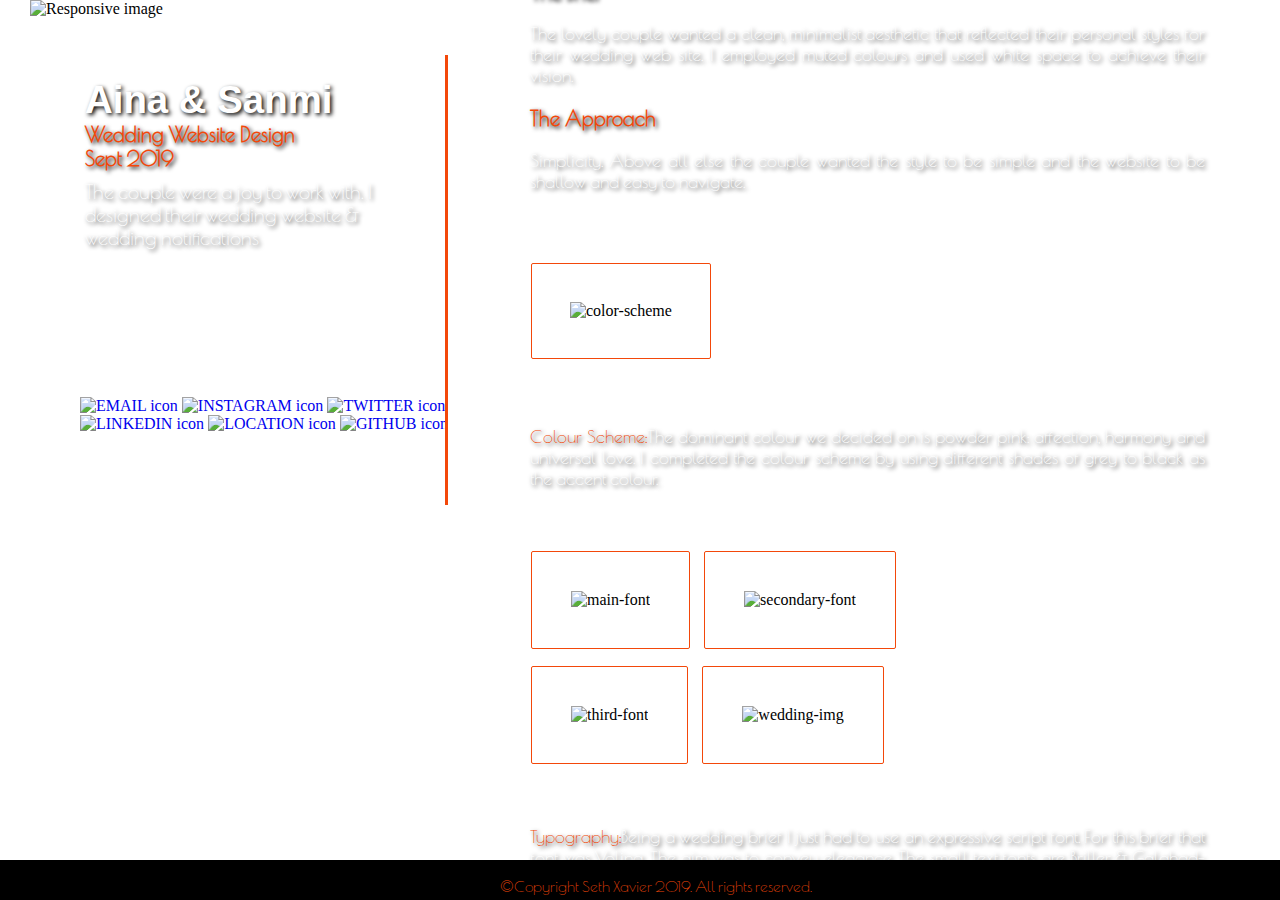
==== portfolio-aa/index.html @ 96f83c07 "initial commit" ====
<!doctype html>
<html lang="en">
	
<head>
<meta charset="utf-8">
<meta name="seth-xavier" content="Web development. Web design">
<meta name="google" content="nositelinkssearchbox" />
<meta http-equiv="cleartype" content="on">
<meta name = "viewport" content = "width = device-width, initial-scale=1, user-scalable=yes">
<meta http-equiv="refresh" content="300" />
<meta name="http-equiv" content="X-Robots-Tag : noindex, follow" />
	
<picture> 
  <source srcset="small.svg" type="image/png">
  
  <source srcset="medium.svg" media="(min-width: 768px)">
  
  <source srcset="large.svg" media="(min-width: 1200px)"> 
</picture>
	
<script>
    function openNav() {
    document.getElementById("mySidenav").style.width = "250px";
    }
                    
    function closeNav() {
    document.getElementById("mySidenav").style.width = "0";
    }
</script>
	
<title>Seth Xavier | Portfolio AA Page</title>
<link rel="stylesheet" href="../css/normalize.css">
<link rel="stylesheet" href="../css/main.css">
<link rel="stylesheet" href="https://use.typekit.net/hwf6nju.css">
<link rel="stylesheet" href="https://use.typekit.net/hwf6nju.css">
<link rel="stylesheet" href="https://use.typekit.net/hwf6nju.css">
<link rel="stylesheet" href="https://use.typekit.net/hwf6nju.css">
<link rel="stylesheet" href="https://use.typekit.net/hwf6nju.css">
<link rel="stylesheet" href="https://use.typekit.net/hwf6nju.css">
<link rel="stylesheet" href="https://use.typekit.net/hwf6nju.css">
<link href="https://fonts.googleapis.com/css?family=Poiret+One&display=swap" rel="stylesheet">
</head>

<body>
	<aa-header>
    	<div class="full-width2">
        	<div class="logo">
				<img src="https://i.postimg.cc/J0wY2XD3/sx-logo-tra.png" class="img-responsive" alt="Responsive image">
            </div>
            	<div class="navigation">
            		<div id="mySidenav" class="sidenav">
                	<a href="javascript:void(0)" class="closebtn" onclick="closeNav()">&times;</a>
                    <a href="../index.html#">Home</a>
                    <a href="../portfolio/index.html#">Portfolio</a>
               	</div>
                 	<span style="font-size:30px;cursor:pointer" onclick="openNav()">&#9776;</span>
             	</div>
			</div>
		
			<div class="aa-heading">
            	<h2 style="font-size:3vw">Aina &amp; Sanmi</h2>
				<h3 style="font-size:1.6vw">Wedding Website Design<br>Sept 2019</h3>
				<p style="font-style:1.6vw">The couple were a joy to work with. I<br>designed their wedding website &amp;<br>wedding notifications</p>
            </div>
		
			<div class="vl"></div>
		
			<div class="aa-container">
				<div class="aa-brief">
					<h3 style="font-size:1.6vw">The Brief</h3>
					<p style="font-size:1.4vw">The lovely couple wanted a clean, minimalist aesthetic that reflected their personal styles for their wedding web site. I employed muted colours and used white space to achieve their vision.</p>
				</div>
				
				<div class="aa-approach">
					<h3 style="font-size:1.6vw">The Approach</h3>
					<p style="font-size:1.4vw">Simplicity. Above all else the couple wanted the style to be simple and the website to be shallow and easy to navigate.</p>
					
				<div class="aacolor-scheme">
					<img src="https://i.postimg.cc/cLhPFmQQ/aa-scheme.png" class="img-responsive" alt="color-scheme">
				</div>
					
				<div class="text">
					<p style="font-size:1.4vw"><span>Colour Scheme:</span>The dominant colour we decided on is powder pink: affection, harmony and universal love. I completed the colour scheme by using different shades of grey to black as the accent colour.</p>
				</div>
					
				<div class="typo-column">
					<img src="https://i.postimg.cc/cLPJTwf4/typo2.png" class="img-responsive" alt="main-font">
					<img src="https://i.postimg.cc/1z5f8s0D/typo3.png" class="img-responsive" alt="secondary-font">
				</div>
					
				<div class="typo-columnb">
					<img src="https://i.postimg.cc/Dwb61b9F/typo4.png" class="img-responsive" alt="third-font">
					<img src="https://i.postimg.cc/0NVFvR0t/wedding-pic.png" class="img-responsive" alt="wedding-img">
				</div>
					
				<div class="text">
					<p style="font-size:1.4vw"><span>Typography:</span>Being a wedding brief I just had to use an expressive script font. For this brief that font was Volina. The aim was to convey elegance. The small text fonts are Briller &amp; Galahad-std, to convey minimalism.</p>
				</div>
					
				<div class="hero-column">
					<img src="https://i.postimg.cc/5yRHZDLz/into-inv.png" class="img-responsive" alt="intro-inv">
					<img src="https://i.postimg.cc/ydzn37y6/hero-img.png" class="img-responsive" alt="hero-img">
				</div>
					
				<div class="hero-columnb">
					<img src="https://i.postimg.cc/Y9ZGtHYM/mono1.png" class="img-responsive" alt="monograma">
					<img src="https://i.postimg.cc/jS3Rphzr/mono2.png" class="img-responsive" alt="monogramb">
				</div>
					
				<div class="text">
					<p style="font-size:1.4vw"><span>Imagery:</span>I picked one hero image for the website that best expresses what the couple felt and represents them accurately.</p>
				</div>
					
				<div class="aasite-imagery">
					<img src="https://i.postimg.cc/YSgNNTdX/wedding-home.png" class="img-responsive" alt="home-page">
					<img src="https://i.postimg.cc/wM3QNMZN/wedding-details.png" class="img-responsive" alt="details-page">
					<img src="https://i.postimg.cc/HkKnWx4K/registry-page.png" class="img-responsive" alt="registry-page">
					<img src="https://i.postimg.cc/TYDHNNND/rsvp-page.png" class="img-responsive" alt="rsvp-page">
				</div>
				</div>
				
				<div class="aa-website">
					<h3 style="font-size:1.6vw">Website Design</h3>
					<p style="font-size:1.4vw">The couple and I had sat down and agreed on what the website should look like and how easy they wanted the usability to be. Armed with this I went ahead to come up with a sitemap, concept and wireframes. These were shown to the couple for the final all clear then I went ahead and built the website.</p>
				</div>
				
				<div class="end-prod">
					<h3 style="font-size:1.6vw">The End Product</h3>
					<p style="font-size:1.4vw">It was great fun being a tiny part of this love story. The couple basically gave me broad outlines of what they wanted and trusted me to make them happy. They were happy, so was I!</p>
				</div>
			</div>
	
			<div class="aa-socials">
      			<ul>
            		<li><a href="mailto:hi@seth-xavier.com?subject=hi"><img src="https://i.postimg.cc/XYvnkrR1/email-small.png" alt="EMAIL icon" class="responsive"/></a></li>
                	<li><a href="https://www.instagram.com/sethixavier/"><img src="https://i.postimg.cc/d3MxDfFc/instagram-small.png" alt="INSTAGRAM icon" class="responsive"/></a></li>
                	<li><a href="https://twitter.com/SethIXavier"><img src="https://i.postimg.cc/PxckyKkS/twitter-small.pngg" alt="TWITTER icon" class="responsive"/></a></li>
                	<li><a href="https://www.linkedin.com/in/seth-xavier-8b396218b/"><img src="https://i.postimg.cc/vm7FR96v/linkedin-small.png" alt="LINKEDIN icon" class="responsive"/></a></li>
                	<li><a href="https://www.google.com/maps/place/Mall+of+the+Emirates/@25.118107,55.1984193,17z/data=!3m1!4b1!4m5!3m4!1s0x3e5f6bbf14ecb6af:0x637f6b87f08b83c7!8m2!3d25.118107!4d55.200608"><img src="https://i.postimg.cc/FKxrywGm/location-small.png" alt="LOCATION icon" class="responsive"/></a></li>
                	<li><a href="https://github.com/SethIXavier"><img src="https://i.postimg.cc/SNrj72KH/github-small.png" alt="GITHUB icon" class="responsive"/></a></li>
            	</ul>
			</div>
		</aa-header>
		
    	<div class="footer">
    		<p style="font-size:1.2vw">&#169;Copyright Seth Xavier 2019. All rights reserved.</p>
    	</div>
</body>
</html>
---- css/main.css ----
@charset "utf-8";
/* CSS Document */

/***** BASE STYLES *****/

input[type=text], select, textarea {
    width: 100%;
    padding: 8px;
    border: 1.5px solid #f3480a;
    border-radius: 4px;
    box-sizing: border-box;
    margin-top: 3px;
    margin-bottom: 3px;
    resize: vertical;
	background-color: transparent;
	color: white;
}
input[type=submit] {
    background-color: #f3480a;
    color: black;
    padding: 12px 50px;
    border: none;
    border-radius: 4px;
    cursor: pointer;
}
input[type=submit]:hover {
    background-color: white;
}

.sidenav {
    height: 100%;
    width: 0;
    position: fixed;
    z-index: 1;
    top: 0;
    right: 0;
    background-color: rgb(0,0,0);
	background-color: rgba(0,0,0, 0.8);
    overflow-x: hidden;
    transition: 0.5s;
    padding-top: 10px; 
}
.sidenav a {
    font-family: 'Poiret One', cursive;
    padding: 8px 8px 8px 25px;
    text-decoration: none;
    font-size: 25px;
    color: rgb(243, 72, 10);
    display: block;
    transition: 0.3s;
    font-weight: bold;
} 
.sidenav a:hover {
    color: white;
}
.navigation span {
    color: rgb(243, 72, 10);
    float: right;
    margin: -90px 20px;
} 

/***** HEADER STYLES *****/

header {
	width: 100%;
	height: 100%;
	background: url("https://i.postimg.cc/NffJ4wGg/background.png") center center no-repeat; 
	display: block;
    overflow: scroll;
	position: absolute;
    top: 0;
    left: 0;
}
service-header, contact-header, about-header, portfolio-header, wholebean-header, aa-header, church-header, sx-header {
	width: 100%;
	height: 100%;
	background: url("https://i.postimg.cc/NffJ4wGg/background.png") center center no-repeat; 
	display: block;
    overflow: scroll;
	position: absolute;
    top: 0;
    left: 0;
}

.logo img {
	top: 0;
	left: 10px;
	margin: -77px 30px;
}

.service-heading h2, .portfolio-heading h2, .about-heading h2, .contact-heading h2 {
    font-family: 'neuropol-nova', sans-serif;
    font-size: 36px;
    color: white;
    margin: 60px 85px;
    text-shadow: 2px 2px 4px #000000;   
}
.wholebean-heading h2, .aa-heading h2, .church-heading h2, .sx-heading h2 {
	font-family: 'neuropol-nova', sans-serif;
    font-size: 24px;
    color: white;
    margin: 60px 85px;
    text-shadow: 2px 2px 4px #000000;
}

/***** MAIN STYLES *****/

.intro h2 {
    font-family: canada-type-gibson, sans-serif;
    font-size: 250px;
    font-weight: bold;
    margin: -315px 0;
    color: white;
	right: 0;
    text-shadow: 2px 2px 4px #000000;
    line-height: 40px;
	position: absolute;
	padding: 10px 610px;
}

.vl {
  	border-left: 3px solid #f3480a;
  	height: 450px;
  	position: absolute;
  	left: 35%;
  	margin-left: -3px;
  	top: 55px;
	float: left;
}

.coding-icon p, .design-icon p {
    font-family: 'Poiret One', cursive;
    font-size: 22px;
    margin: 0px 100px;
    text-align: justify;
    color: white;
	font-weight: bold;
    text-shadow: 2px 2px 2px #000000;
	
}
.coding-list ul li, .design-list ul li { 	
	font-family: 'Poiret One', cursive;
    font-size: 20px;
    margin: 0px 60px;
    text-decoration: none;
    list-style: none;
    color: #f3480a;
}

.about-top p {
    font-family: 'Poiret One', cursive;
    font-size: 22px;
    margin: 0px 100px;
    color: white; 
    text-align: justify;
    clear: both;
	font-weight: bold;
    text-shadow: 2px 2px 2px #000000;
}
.about-mid p {
    font-family: 'Poiret One', cursive;
    font-size: 22px;
    margin: 0px 100px;
    color: white; 
    text-align: justify;
    float: left;
	font-weight: bold;
    text-shadow: 2px 2px 2px #000000;
}
.about-mid img {
    margin: -80px -80px;
    float: right;
    width: 60%;
    height: 60%;
}

.contact-main h3 {
	font-family: 'Poiret One', cursive;
	font-size: 24px;
    font-weight: bold;
	text-shadow: 2px 2px 4px #000000;
	color: #f3480a;
	margin: 0px 100px;
}
.contact-main p {
	font-family: 'Poiret One', cursive;
    font-size: 22px;
	text-align: justify;
    color: white;
    text-shadow: 2px 2px 2px #000000;
	margin: 0px 100px;
}

.wholebean-heading h3, .aa-heading h3, .church-heading h3, .sx-heading h3 {
	font-family: 'Poiret One', cursive;
	font-size: 24px;
    font-weight: bold;
	text-shadow: 2px 2px 4px #000000;
	color: #f3480a;
	margin: -60px 85px;
}
.wb-brief h3, .wb-approach h3, .end-prod h3, .aa-brief h3, .aa-approach h3, .church-brief h3, .church-approach h3, .sx-brief h3, .sx-approach h3, .aa-website h3 {
	font-family: 'Poiret One', cursive;
	font-size: 24px;
    font-weight: bold;
	text-shadow: 2px 2px 4px #000000;
	color: #f3480a;
	margin: -60px 85px;
}

.wholebean-heading p, .aa-heading p, .church-heading p, .sx-heading p {
	font-family: 'Poiret One', cursive;
	font-size: 20px;
    font-weight: normal;
	text-shadow: 2px 2px 4px #000000;
	color: white;
	text-align: justify;
	padding: 50px 85px;
	left: 0;
}
.wb-brief p, .wb-approach p, .end-prod p, .aa-brief p, .aa-approach p, .church-brief p, .church-approach p, .sx-brief p, .sx-approach p, .aa-website p {
	font-family: 'Poiret One', cursive;
	font-size: 18px;
    font-weight: normal;
	text-shadow: 2px 2px 4px #000000;
	color: white;
	text-align: justify;
	margin: 10px 85px;
	padding: 70px 0;
	left: 0;
}

.text {
	padding: 1px 0;
	margin: -5px 0;
}

.wb-approach p span, .aa-approach p span, .church-approach p span, .sx-approach p span {
	color: #f3480a;
}

.container {
	width: 845px;
	padding: 10px 10px;
	float: right;
	margin-top: -215px;
	margin-bottom: 30px;
}
.contact-container {
	width: 850px;
	padding: 10px 10px;
	float: right;
	margin-top: -255px;	
}
.form-container {
	width: 650px;
	padding: 10px 10px;
	float: right;
	margin: -160px 100px;
	margin-bottom: 30px;
}
.about-container {
	width: 845px;
	padding: 10px 10px;
	float: right;
	margin-top: -250px;	
	margin-bottom: 30px;
}
.portfolio-container {
	width: 845px;
	padding: 10px 10px;
	float: right;
	margin-top: -240px;
	margin: -260px -120px;
	margin-bottom: 30px;
}
.wholebean-container {
	width: 845px;
	padding: 10px 10px;
	float: right;
	margin: -315px -20px;
	margin-bottom: 30px;
}
.aa-container {
	width: 845px;
	padding: 10px 10px;
	float: right;
	margin: -290px -20px;
	margin-bottom: 30px;
}
.church-container {
	width: 845px;
	padding: 10px 10px;
	float: right;
	margin: -355px -20px;
	margin-bottom: 30px;
}
.sx-container {
	width: 845px;
	padding: 10px 10px;
	float: right;
	margin: -410px -20px;
	margin-bottom: 30px;
	
}

.countup {
	text-align: center;
  	margin: -30px 0px;
	margin-bottom: 30px;
}
.countup .timeel {
  	display: inline-block;
  	background: transparent;
  	margin: 0;
  	color: white;
  	min-width: 2rem;
  	margin-left: 13px;
  	border-radius: 0 0 0 0;
	font-family: 'Poiret One', cursive;
    font-size: 72px;
    text-shadow: 2px 2px 4px #000000;
	font-weight: bold;
}
.countup span[class*="timeRef"] {
  	border-radius: 0 0 0 0;
  	margin-left: 0;
  	background: transparent;
  	color: #f3480a;
	font-family: 'Poiret One', cursive;
    font-size: 28px;
	font-weight: bold;
    text-shadow: 2px 2px 4px #000000;
}

.skills {
	width: 500px;
	margin: 60px auto;
	color: white;
	margin-top: -220px;
	font-family: 'Poiret One', cursive;
	list-style: none;
	padding: 0;
	font-size: 18px;
}
.skills li {
	margin: 20px 0;
}
.bar {
	background: white;
	display: block;
	height: 2px;
	border: 1px solid rgba(0,0,0,0,3);
	border-radius: 3px;
	overflow: hidden;
	box-shadow: 0 0 10px #f3480a; 
}
.bar span {
	height: 2px;
	float: left;
	background: #f3480a;
}
.html {
	width: 90%;
	animation: html 5s;
}
.css3 {
	width: 90%;
	animation: css 5s;
}
.javascript {
	width: 50%;
	animation: javascript 5s;
}
.photoshop {
	width: 85%;
	animation: photoshop 5s;
}
.illustrator {
	width: 80%;
	animation: illustrator 5s;
}
.indesign {
	width: 75%;
	animation: indesign 5s;
}

@keyframes html {
	0%{
		width: 0%;
	}
	100%{
		width: 90%;
	}
}
@keyframes css {
	0%{
		width: 0%;
	}
	100%{
		width: 90%;
	}
}
@keyframes javascript {
	0%{
		width: 0%;
	}
	100%{
		width: 50%;
	}
}
@keyframes photoshop {
	0%{
		width: 0%;
	}
	100%{
		width: 85%;
	}
}
@keyframes illustrator {
	0%{
		width: 0%;
	}
	100%{
		width: 80%;
	}
}
@keyframes indesign {
	0%{
		width: 0%;
	}
	100%{
		width: 75%;
	}
}

.logo-column, .wbcolor-scheme, .aacolor-scheme, .typo-column, .typo-columnb, .icon-column, .icon-columnb, .hero-column, .hero-columnb, .churchlogo-column, .churchcolor-scheme, .churchicon-column, .sxcolor-scheme, .sxicon-column {
	margin: 0 81px;
	padding: 1px 0;
	margin-bottom: 5px;
	margin-top: 5px;
}
.aasite-imagery {
	margin: 0px 81px;
	padding: 1px 0;
	margin-bottom: 105px;
	margin-top: -30px;
}

.home-column img {
	margin: 0px 150px;
	margin-top: -80px;
}

.column img {
  	margin-top: 8px;
  	vertical-align: middle;
	border: 1px solid #f3480a;
  	border-radius: 2px;
  	padding: 18px;
	margin: 10px 10px;
}
.logo-column img {
  	vertical-align: middle;
	border: 1px solid #f3480a;
  	border-radius: 2px;
  	padding: 39px;
	margin: -20px 5px;
}
.wbcolor-scheme img {
  	vertical-align: middle;
	border: 1px solid #f3480a;
  	border-radius: 2px;
	padding: 36px;
	margin: -10px 5px;
}
.aacolor-scheme img {
  	vertical-align: middle;
	border: 1px solid #f3480a;
  	border-radius: 2px;
	padding: 38px;
	margin: -10px 5px;
	margin-bottom: -15px;
}
.icon-column img {
  	vertical-align: middle;
	border: 1px solid #f3480a;
  	border-radius: 2px;
  	padding: 24px;
	margin: -20px 5px;
}
.icon-columnb img {
  	vertical-align: middle;
	border: 1px solid #f3480a;
  	border-radius: 2px;
  	padding: 24px;
	margin: 50px 5px;
	margin-bottom: -20px;
}
.typo-column img {
  	vertical-align: middle;
	border: 1px solid #f3480a;
  	border-radius: 2px;
  	padding: 39px;
	margin: -20px 5px;
}
.typo-columnb img {
  	vertical-align: middle;
	border: 1px solid #f3480a;
  	border-radius: 2px;
  	padding: 39px;
	margin: 30px 5px;
	margin-bottom: -20px;
}
.hero-column img {
  	vertical-align: middle;
	border: 1px solid #f3480a;
  	border-radius: 2px;
  	padding: 24px;
	margin: -20px 5px;
}
.hero-columnb img {
  	vertical-align: middle;
	border: 1px solid #f3480a;
  	border-radius: 2px;
  	padding: 24px;
	margin: 45px 5px;
	margin-bottom: -20px;
}
.aasite-imagery img {
  	vertical-align: middle;
	border: 1px solid #f3480a;
  	border-radius: 2px;
  	padding: 60px;
	margin: 10px 5px;
}
.churchlogo-column img {
	vertical-align: middle;
	border: 1px solid #f3480a;
  	border-radius: 2px;
  	padding: 39px;
	margin: -20px 5px;
}
.churchcolor-scheme img {
	vertical-align: middle;
	border: 1px solid #f3480a;
  	border-radius: 2px;
	padding: 38px;
	margin: -20px 5px;
}
.churchicon-column img {
	vertical-align: middle;
	border: 1px solid #f3480a;
  	border-radius: 2px;
	padding: 24px;
	margin: -10px 5px;
	margin-bottom: 110px;
}
.sxcolor-scheme img {
	vertical-align: middle;
	border: 1px solid #f3480a;
  	border-radius: 2px;
	padding: 24px;
	margin: -10px 5px;
}
.sxicon-column img {
	vertical-align: middle;
	border: 1px solid #f3480a;
  	border-radius: 2px;
	padding: 39px;
	margin: -10px 5px;
	margin-bottom: 110px;
}

/***** BOTTOM STYLES *****/

.socials ul {
    list-style: none;
    word-spacing: .5px;
    margin: -90px 50px;
    text-align: left;
	margin-bottom: 30px;
}
.service-socials ul, .contact-socials ul, .about-socials ul, .portfolio-socials ul {
    list-style: none;
    word-spacing: .1px;
    margin: 240px 40px;
    text-align: left;
}
.wholebean-socials ul {
	list-style: none;
    word-spacing: .1px;
    margin: 75px 40px;
    text-align: left;
}
.aa-socials ul {
	list-style: none;
    word-spacing: .1px;
    margin: 98px 40px;
    text-align: left;
}
.church-socials ul {
	list-style: none;
    word-spacing: .1px;
    margin: 35px 40px;
    text-align: left;
}
.sx-socials ul {
	list-style: none;
    word-spacing: .1px;
    margin: -40px 40px;
    text-align: left;
}

.socials ul li, .service-socials ul li, .contact-socials ul li, .about-socials ul li, .portfolio-socials ul li, .wholebean-socials ul li, .aa-socials ul li, .church-socials ul li, .sx-socials ul li {
    display: inline-block;
}
.socials a, .service-socials a, .contact-socials a, .about-socials a, .portfolio-socials a, .wholebean-socials a, .aa-socials a, .church-socials a, .sx-socials a {
    text-decoration: none;
}

.footer {
	position: fixed;
	left: 0;
	bottom: 0;
	height: 40px;
	width: 100%;
	color: #f3480a;
	background-color: black;
	padding: 0.01em 16px;
	font-family: 'Poiret One', cursive;
	font-size: 15px;
	line-height: 1.5;
	text-align: center;
	font-weight: normal;
}

/* Responsive layout - makes a two column-layout instead of four columns */
@media screen and (max-width: 800px) {
  .column {
    -ms-flex: 50%;
    flex: 50%;
    max-width: 50%;
  }
}

/* Responsive layout - makes the two columns stack on top of each other instead of next to each other */
@media screen and (max-width: 600px) {
  .column {
    -ms-flex: 100%;
    flex: 100%;
    max-width: 100%;
  }
}

    @media screen and (max-height: 450px) {
    .sidenav {padding-top: 15px;}
    .sidenav a {font-size: 18px;}
}

/* Extra small devices (phones, 600px and down) */
@media only screen and (max-width: 600px) {
}

/* Small devices (portrait tablets and large phones, 600px and up) */
@media only screen and (min-width: 600px) {
}

/* Medium devices (landscape tablets, 768px and up) */
@media only screen and (min-width: 768px) {
} 

/* Large devices (laptops/desktops, 992px and up) */
@media only screen and (min-width: 992px) {	
}


/* Extra large devices (large laptops and desktops, 1200px and up) */
@media only screen and (min-width: 1200px) {
}

/* For non-retina based devices that have a smaller screen */

	@media only screen and (min-width: 320px) {

}

/* Retina enabled devices with smaller screen */

	@media  only screen and (-webkit-min-device-pixel-ratio: 2) and (min-width: 320px), 
	only screen and ( -o-min-device-pixel-ratio: 2/1) and (min-width: 320px),  
	only screen and ( min-device-pixel-ratio: 2) and (min-width: 320px),  
	only screen and ( min-resolution: 192dpi) and (min-width: 320px),  
	only screen and ( min-resolution: 2dppx) and (min-width: 320px) {

}

/*Non- retina based devices with medium screen size */

	@media only screen and (min-width: 768px) {

}

/* Retina devices with medium screen size */

	@media only screen and (-webkit-min-device-pixel-ratio: 2) and (min-width: 768px),  
	only screen and ( -o-min-device-pixel-ratio: 2/1) and (min-width: 768px),  
	only screen and ( min-device-pixel-ratio: 2) and (min-width: 768px),  
	only screen and ( min-resolution: 192dpi) and (min-width: 768px),  
	only screen and ( min-resolution: 2dppx) and (min-width: 768px) {

}

/* Non-retina devices with large screen sizes */

	@media only screen and (min-width: 1200px) {

}

/* Retina devices with large screen sizes */

	@media  only screen and (-webkit-min-device-pixel-ratio: 2) and (min-width: 1200px),  
	only screen and ( -o-min-device-pixel-ratio: 2/1) and (min-width: 1200px),  
	only screen and ( min-device-pixel-ratio: 2) and (min-width: 1200px),  
	only screen and ( min-resolution: 192dpi) and (min-width: 1200px),  
	only screen and ( min-resolution: 2dppx) and (min-width: 1200px) {

}

/* Smartphones (portrait and landscape) ----------- */

	@media only screen 
	and (min-device-width : 320px) 
	and (max-device-width : 480px) {

}

/* Smartphones (landscape) ----------- */

	@media only screen 
	and (min-width : 321px) {

}

/* Smartphones (portrait) ----------- */

	@media only screen 
	and (max-width : 320px) {

}

/* iPads (portrait and landscape) ----------- */

	@media only screen 
	and (min-device-width : 768px) 
	and (max-device-width : 1024px) {

}

/* iPads (landscape) ----------- */

	@media only screen 
	and (min-device-width : 768px) 
	and (max-device-width : 1024px) 
	and (orientation : landscape) {

}

/* iPads (portrait) ----------- */

	@media only screen 
	and (min-device-width : 768px) 
	and (max-device-width : 1024px) 
	and (orientation : portrait) {
	
}

/* iPad 3 (portrait and landscape) ----------- */

	@media only screen 
	and (min-device-width : 768px) 
	and (max-device-width : 1024px) 
	and (-webkit-min-device-pixel-ratio : 2),
	only screen 
	and (min-device-width : 768px) 
	and (max-device-width : 1024px) 
	and (min-resolution: 192dpi) { 

}

/* Desktops and laptops ----------- */

	@media only screen 
	and (min-width : 1224px) {
	
}

/* Large screens ----------- */

	@media only screen 
	and (min-width : 1824px) {
	
}

/* Retina displays ----------- */

	@media  only screen 
	and (-webkit-min-device-pixel-ratio : 2), 
	only screen 
	and (min-resolution: 192dpi) {

}
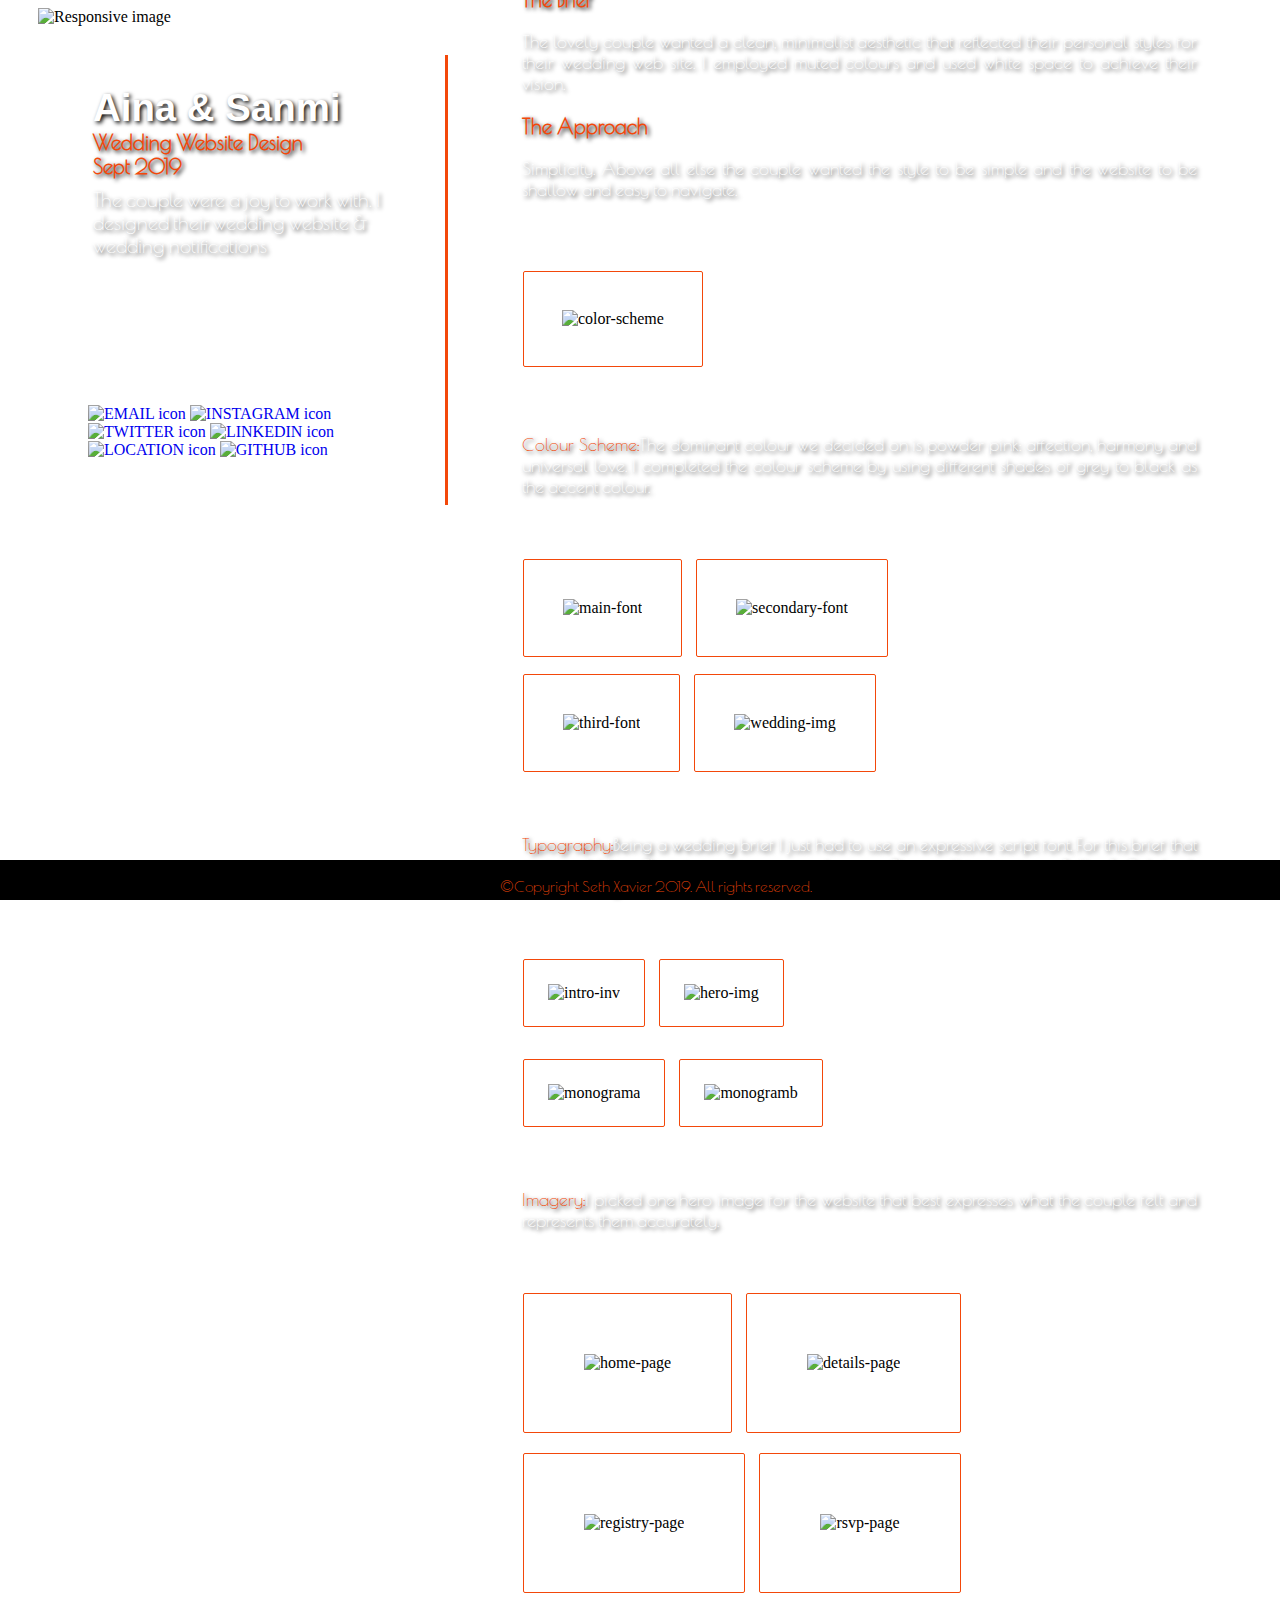
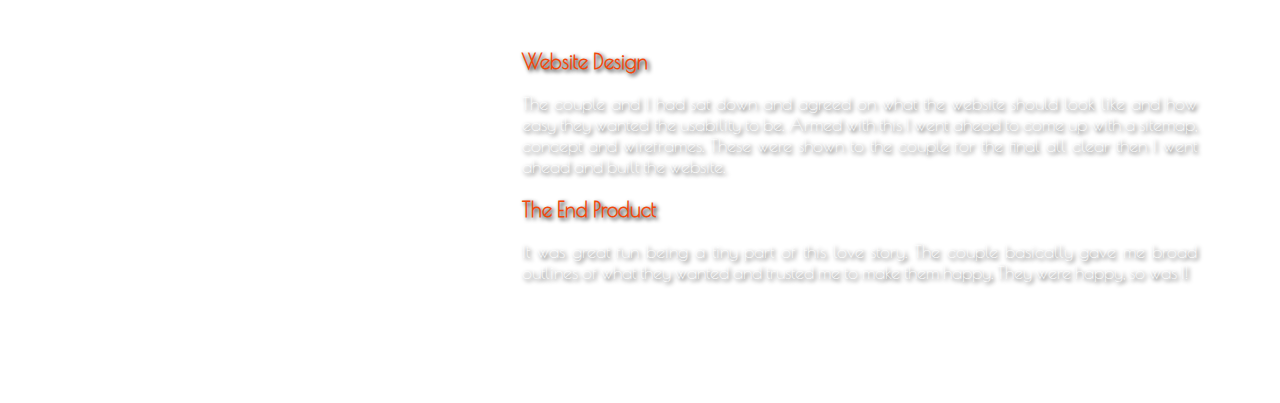
==== commit 85ef432d: "boilerplate addition" ====
--- a/portfolio-aa/index.html
+++ b/portfolio-aa/index.html
@@ -42,8 +42,7 @@
 </head>
 
 <body>
-	<aa-header>
-    	<div class="full-width2">
+	<header-divider>
         	<div class="logo">
 				<img src="https://i.postimg.cc/J0wY2XD3/sx-logo-tra.png" class="img-responsive" alt="Responsive image">
             </div>
@@ -55,7 +54,7 @@
                	</div>
                  	<span style="font-size:30px;cursor:pointer" onclick="openNav()">&#9776;</span>
              	</div>
-			</div>
+	</header-divider>
 		
 			<div class="aa-heading">
             	<h2 style="font-size:3vw">Aina &amp; Sanmi</h2>
